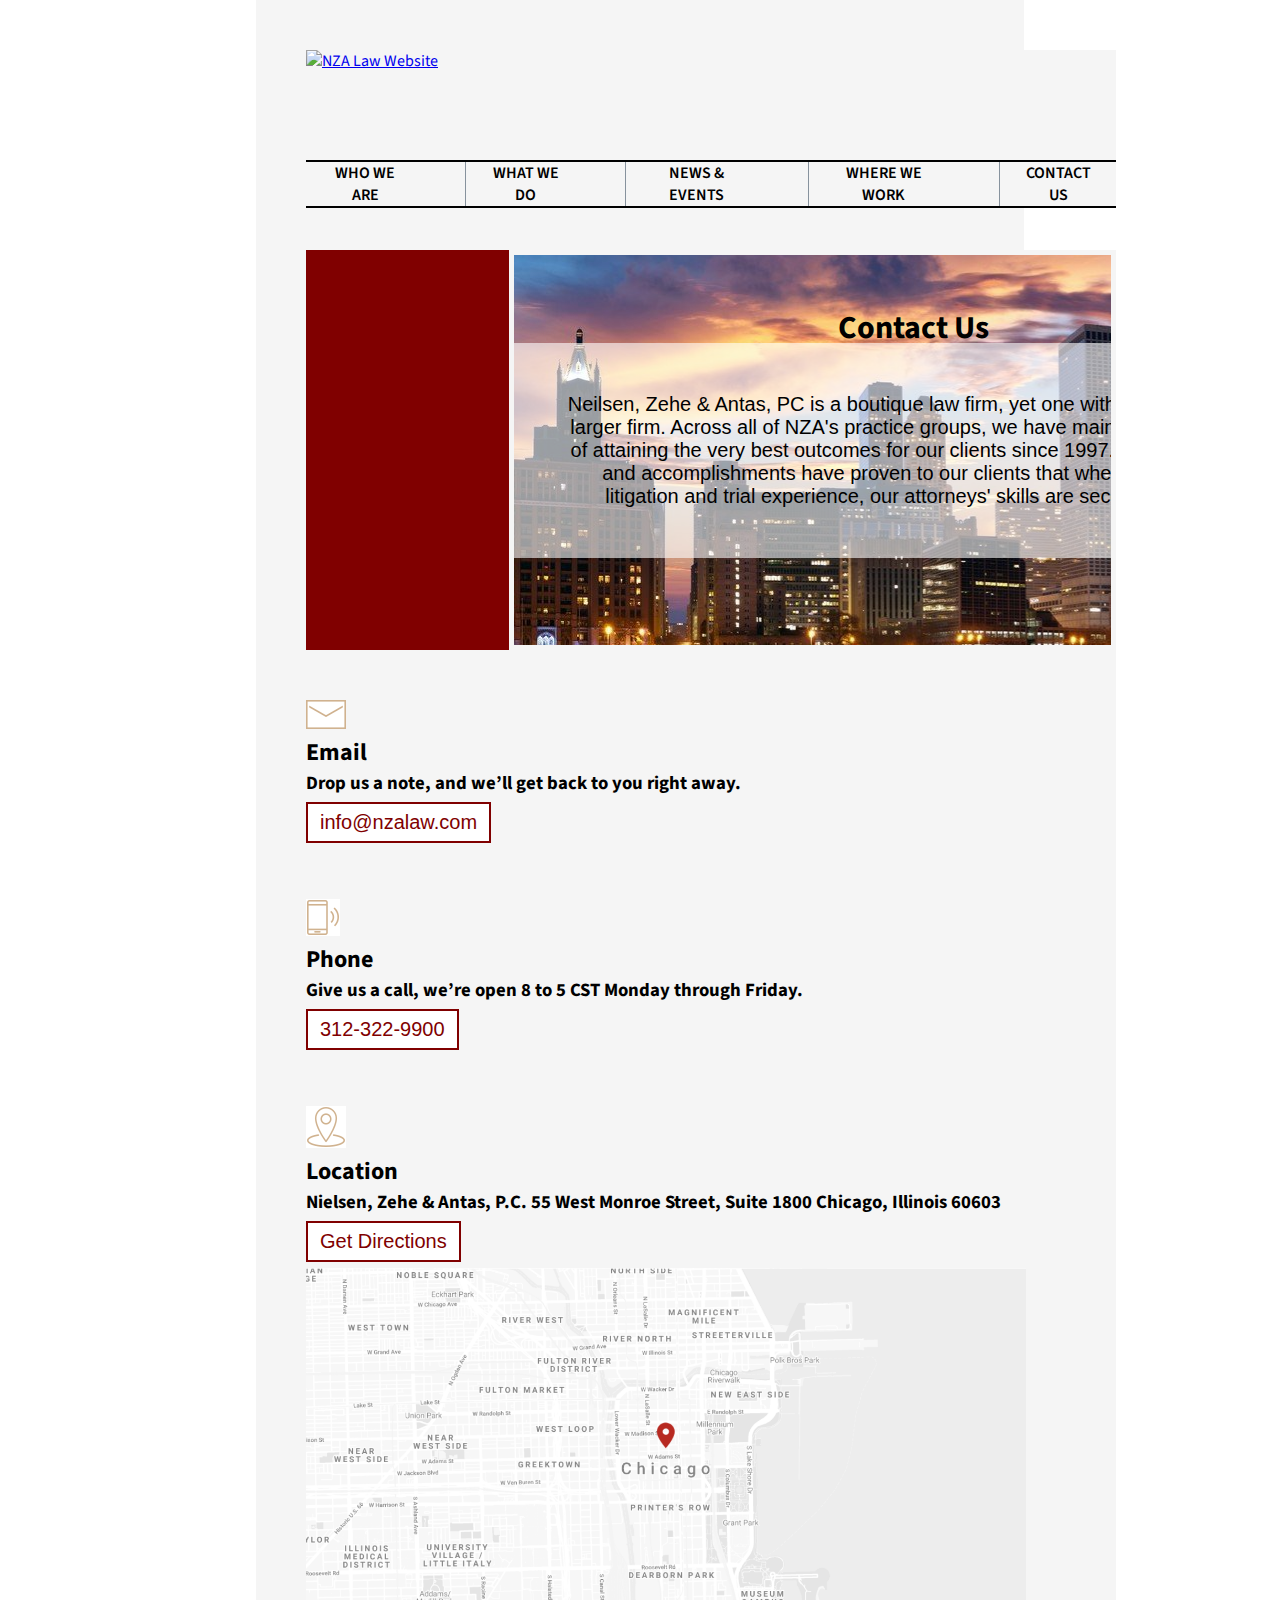
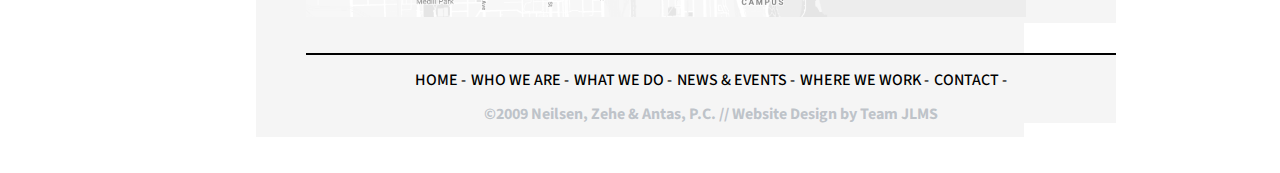
==== contact.html @ 50232ac5 "commit Stephanie's portion of lawsite" ====
<!DOCTYPE html>
<html lang="en">
    <head>
        <meta charset="UTF-8">
        <meta name="viewport" content="width=device-width, initial-scale=1.0">

        <link href="https://fonts.googleapis.com/css2?family=Source+Sans+Pro&display=swap" rel="stylesheet">
        <link rel="stylesheet" href="css/contact_styles.css">
        <style>
            @import url('https://fonts.googleapis.com/css2?family=Source+Sans+Pro&display=swap');
        </style>


        <title>CONTACT US | NZA LAW</title>
    </head>
    <body>
        <div class="page">
            <div class="blank1"></div>
            <div class="center">
                <header>
                    <div class="logo">
                        <a href="index.html">
                            <img alt="NZA Law Website" src="css/images/logo-invert.png" height="100%">
                        </a>
                    </div>
                    <nav class="navbar">
                        
             <!-- <li><a href="index.html">home</a></li> -->
                          <ul>
                            <li><a href="who.html">Who we are </a></li>
                            <li><a href="what.html">what we do</a></li>
                            <li><a href="new.html">news & events</a></li>
                            <li><a href="where.html">where we work</a></li>
                            <li><a href="contact.html">contact us</a></li>
                          </ul>
                    </nav>   
                </header>
                <div class="content">
                    <div class="sidebar">

                    


                    </div>
               
                    <section id="showcase">
                        <div class="container">
                         <h1>Contact Us</h1>
                           <p>Neilsen, Zehe & Antas, PC is a boutique law firm, yet one with capabilities of a larger firm. Across all of NZA's practice groups, we have maintained the focus of attaining the very best outcomes for our clients since 1997. Our experience and accomplishments have proven to our clients that when it comes to litigation and trial experience, our attorneys' skills are second to none.</p>
                        </div>
                    </section>    


                     <section id="item">
                         <div class="container">
                            <div class="row">
                                <div class="column">
                              <img src="icon-mail.png">
                               <h2>Email</h2>
                               <h3>Drop us a note, and we’ll get back to you right away.</h3>
                               <a class="ghost-button" href="info@nzalaw.com" style= "float:center">info@nzalaw.com</a>

                            </div>
                         <div class="container">
                             <div class="row">
                                <div class="column left">
                               <img src="icon-phone.png">
                               <h2>Phone</h2>
                               <h3>Give us a call, we’re open 8 to 5 CST Monday through Friday.</h4>
                                <a class="ghost-button" href="312-322-9900" style= "float:center">312-322-9900</a>

                            </div>
                         <div class="container">
                             <div class="row">
                                <div class="column right">
                                <img src="icon-location.png">
                                <h2>Location</h2>
                               <h3>Nielsen, Zehe & Antas, P.C.
                                55 West Monroe Street, Suite 1800
                                Chicago, Illinois 60603</h3>
                                <a class="ghost-button" href="https://www.google.com/maps/place/Nielsen+Zehe+%26+Antas/@41.8802077,-87.6300899,18.5z/data=!4m5!3m4!1s0x880e2cbb60ac9543:0x5a73d25a3f7faff7!8m2!3d41.8803824!4d-87.629808?shorturl=1" style= "float:center">Get Directions</a>

                            </div>
                    
                            <div class="map">
                                <img src="mapchi.png" width=720">

                            </div>
                        </section> 

                    

                      
                </div>
                <footer>
                    <div class="links">
                        <nav>
                            <ul>
                                <li><a href="index.html">home -</a></li>
                                <li><a href="who.html">Who we are -</a></li>
                                <li><a href="what.html">what we do -</a></li>
                                <li><a href="new.html">news & events -</a></li>
                                <li><a href="where.html">where we work -</a></li>
                                <li><a href="contact.html">contact -</a></li>
                              </ul>
                        </nav>
                    </div>
                    <div class="copyright">
                        <h4>&copy;2009 Neilsen, Zehe & Antas, P.C. // Website Design by Team JLMS</h4>
                    </div>
                </footer>
            </div>
            <div class="blank2"></div>
        </div>
    </body>
</html>
---- css/contact_styles.css ----
* {                  /**/
    margin: 0;                  /**/
    padding: 0;                  /**/
    font-family: 'Source Sans Pro', sans-serif;                  /**/
  }
  body, html {
    background-image: url(images/nza_background.jpg);
    font-family: 'Source Sans Pro', sans-serif;
  }
  /* -------------------------------------General Grid Layout--------------------------------------------------- */
  .page {
    display: grid;
    width: 100vw;
    height: 100vh;
    grid-template-columns: 20% 60% 20%;
    /* grid-template-rows: 2fr 1fr 6fr 2fr; */
    grid-template-areas: 
        "side1 center side2"
  }
  
  .blank1 {
    grid-area: side1;
    /* background-color: red; */
  }
  .blank2 {
    grid-area: side2;
    /* background-color:blue; */
  }
  
  .center {
    grid-area: center;
    background-color: whitesmoke;
    display: grid;
    width: 100%;
    height: 98%;
    grid-template-rows: 200px auto 120px;
    grid-template-areas: 
      "header"
      "content"
      "footer";
  }
  
  div.center header {
    grid-area: header;
    background-color: whitesmoke;
    display: grid;
    /* grid-auto-columns: max-content; */
    width: auto;
    height: 135px;                  /**/
    margin: 50px ;
    grid-template-rows: 100px;
    grid-template-areas: 
      "logo",
      "navbar";
  }
  
  .content {
    grid-area: content;
    background-color: whitesmoke;
    /* grid-column-start: 15%; */
    /* grid-column-end: 15%; */
    display: grid;
    /* width: 100%;
    height: 100%; */
    margin: 50px 50px 30px 50px;
    grid-template-columns: 25% 75%;
    grid-template-areas: 
      "sidebar content-text";
  }
  
  div.center footer {
    grid-area: footer;
    background-color: whitesmoke;
    display: grid;
    width: auto;
    height: 70px;
    margin:0 50px ;
    grid-template-rows: 50px 20px;
    grid-template-areas: 
      "links" 
      "copyright";
  }
  /* -----------------------------------------------------End of Grid Layout------------------------------------ */
  
  
  
  
  /*--------------------------------------------------header--------------------------------------------------- */
  
  div.logo img{
    grid-area: logo;
    background-color: whitesmoke;
    /* height: 100%; */
  }
  
  /* ---------------------------Navbar------------------------------ */
  
  header nav {
    width: 100%;
    background-color: whitesmoke;
    border-top: 2px solid black;
    border-bottom: 2px solid black;
    margin: 10px auto;
  }
  
  header ul {
    display: flex;
    justify-content: space-around;
    list-style-type: none;
    margin: 0 auto;
    padding: 0;
    overflow: hidden;
    background-color: whitesmoke;
    text-align: center;
  }
  
  header li {
    padding-right: 5%;                  /**/
    border-right:1px solid rgb(135, 146, 157);
  }
  
  header li:last-child {
    padding: 0;                  /**/
    border-right: none;
  }
  
  header li a {
    /* font-family: Arial, Helvetica, sans-serif; */                  /**/
    font-weight: 600;
    text-align: center;
    text-transform: uppercase;
    display: block;
    color: black;
    margin: 0 auto;
    padding: 0px 16px;                  /**/
    text-decoration: none;
  }
  
  header nav li a:hover:not(.active) {
    background-color:rgb(135, 146, 157);
    border: 2px solid black;
    color: whitesmoke;
    border-radius: 10%;
  }
  
  header.active {
    background-color: #4CAF50;
  }
  
  /* ---------------------------------------------content--------------------------------------------------- */
          /* ----------------------------------Sidebar------------------------- */
  /* content.sidebars {
    border: rgb(128, 0, 0);
    width: 500px;
  } */
  div.sidebar {
    grid-area: sidebar;
    height: 400px;
    width: 100%;
    background-color: rgb(128, 0, 0);
  }       
  
  
  /* Showcase */
  #showcase{
      min-height: 80px;
      background: url('../chicago-backdrop.jpg') no-repeat 0;
      text-align: center;
      color: black;
      border-width: 5px;
      border-color: whitesmoke;
      border-style: solid;
      overflow: hidden;
      font-family: 'Open Sans', sans-serif;
      
      }
   


  #showcase p{
      font-size: 20px;
      margin-top: -1%;
      color: black;
      text-align: center;
      background: rgba(255, 255, 255, 0.603);
      padding: 50px;
      max-width: 900px;
      font-family: 'Open Sans', sans-serif;


  }

  #showcase .img{
    margin-top: 10%;

  }


  
.container{
    width: 800px;
    margin: 50px auto 0;
    display: table;
    box-sizing: border-box;
}

/* Row*/



#row img{
    width: 40px;
}




/*buttons*/

.ghost-button {
    color: rgb(128, 0, 0);
    background: #ffffff;
    border: 2px solid rgb(128, 0, 0);
    font-size: 20px;
    padding: 7px 12px;
    font-weight: normal;
    margin: 6px 0;
    margin-right: 12px;
    display: inline-block;
    text-decoration: none;
    font-family: Helvetica, sans-serif;
    min-width: 120px;
  }


.ghost-button:hover, .ghost-button:active {
    color: white;
    background: black;
  }












  /* -------------------------------content-text----------------------- */
.content-text {
    grid-area: content-text;
    
    /* background-color: rgba(39, 37, 37, 0.308); */
  
  }
  

 


   
  
  /*-----------------------------------------------------------footer section---------------------------------------- */
  /* -------------------------------links----------------------------- */
  footer nav {
    width: 100%;
    background-color: whitesmoke;
    border-top: 2px solid black;
    /* border-bottom: 2px solid black; */
    margin: 0 auto;
  }
  
  footer ul {
    display: flex;
    justify-content: center;
    list-style-type: none;
    margin: 0;
    padding: 0;
    overflow: hidden;
    background-color: whitesmoke;
    text-align: center;
  }
  
  footer li {
    border-right:1px solid whitesmoke;
  }
  
  footer li:last-child {
    border-right: none;
  }
  
  footer li a {
    /* font-family: Arial, Helvetica, sans-serif; */                  /**/
    font-weight: 500;
    text-transform: uppercase;
    display: block;
    color: black;
    margin: 0 auto;
    padding: 14px 2px;
    text-decoration: none;
  }
  
  footer nav li a:hover:not(.active) {
    background-color:rgb(135, 146, 157);
    border: 2px solid whitesmoke;
    border-radius: 10%;
  }
  
  footer.active {
    background-color: #4CAF50;
  }
  /* ------------------------copyright-------------------------------- */
  .copyright h4{
    text-align: center;
    color: rgba(135, 146, 157, .5);
  }                  /**/
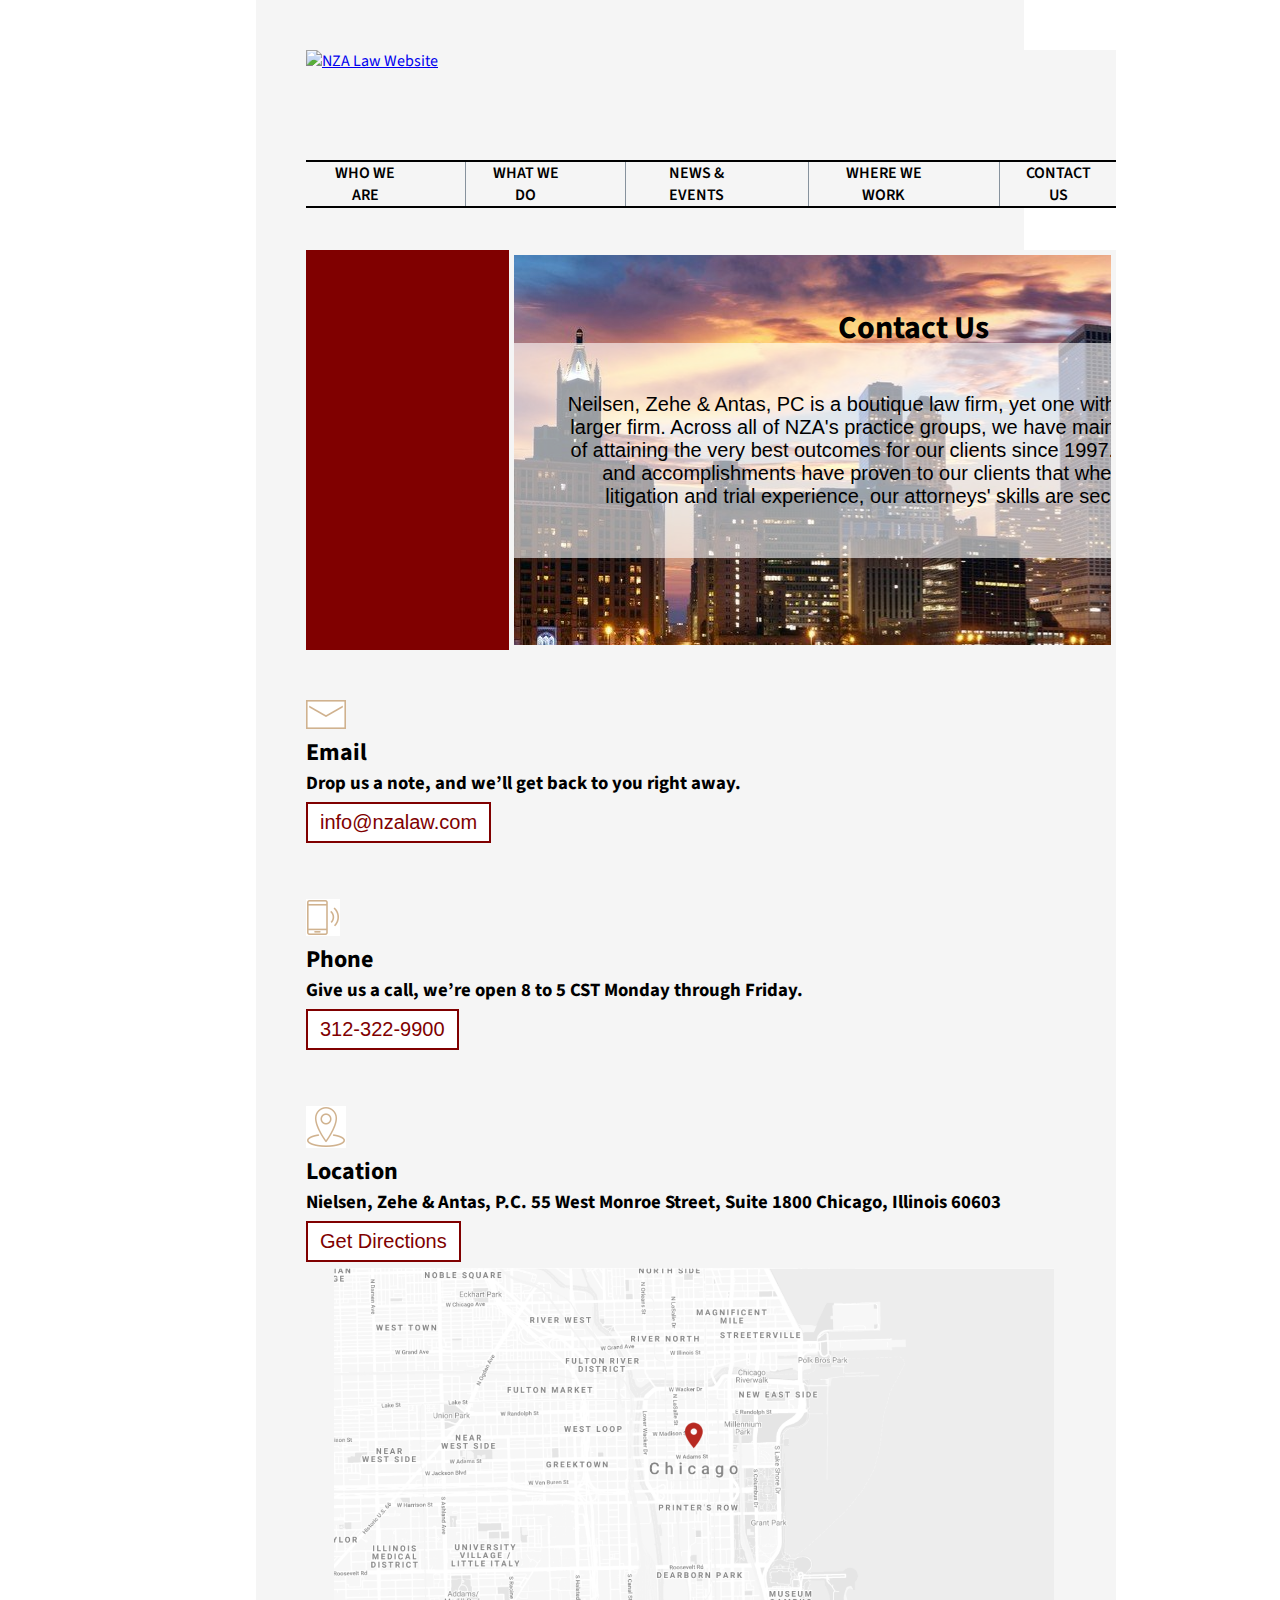
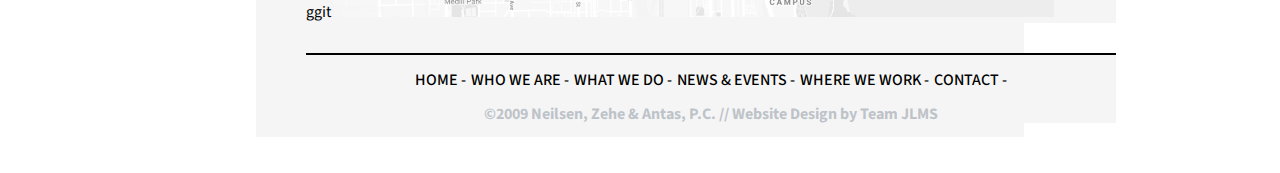
==== commit 42de868b: "Fixed random letters that showed up on page" ====
--- a/contact.html
+++ b/contact.html
@@ -83,6 +83,7 @@
                             </div>
                     
                             <div class="map">
+ggit
                                 <img src="mapchi.png" width=720">
 
                             </div>
